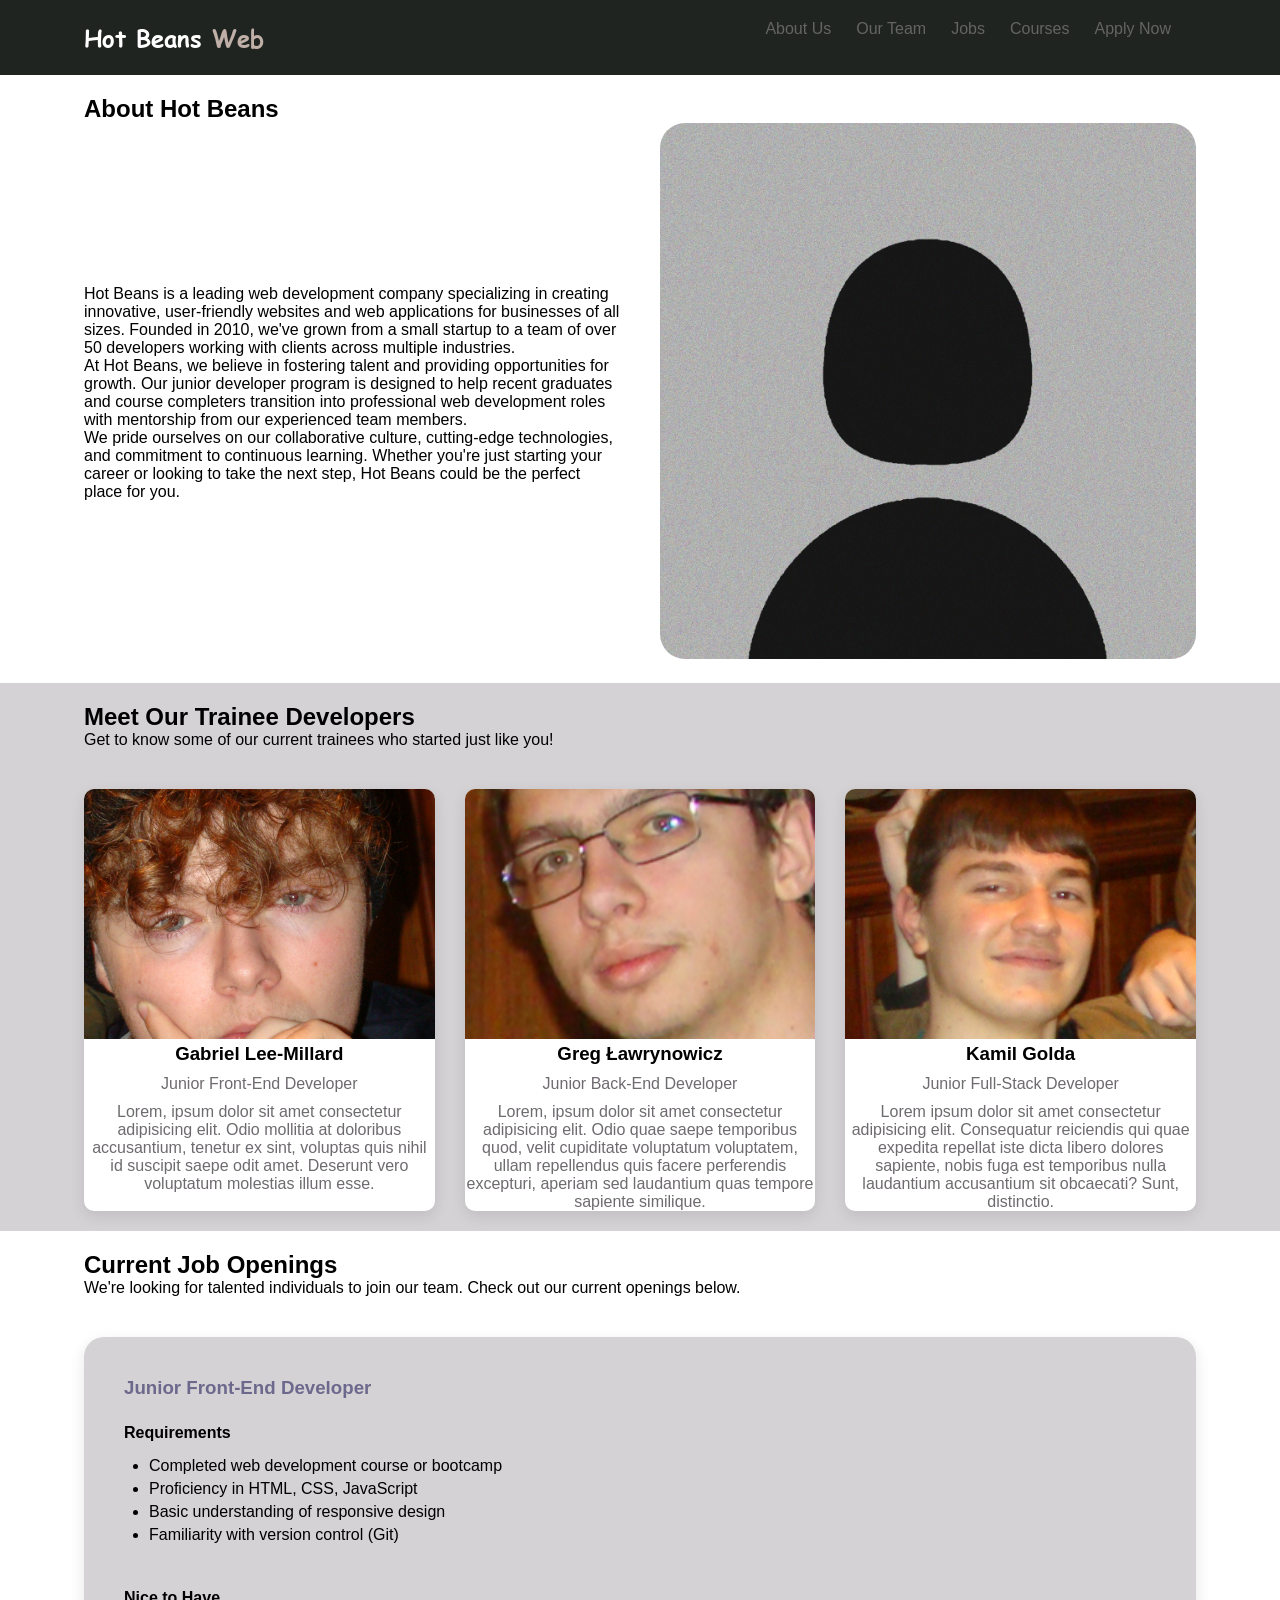
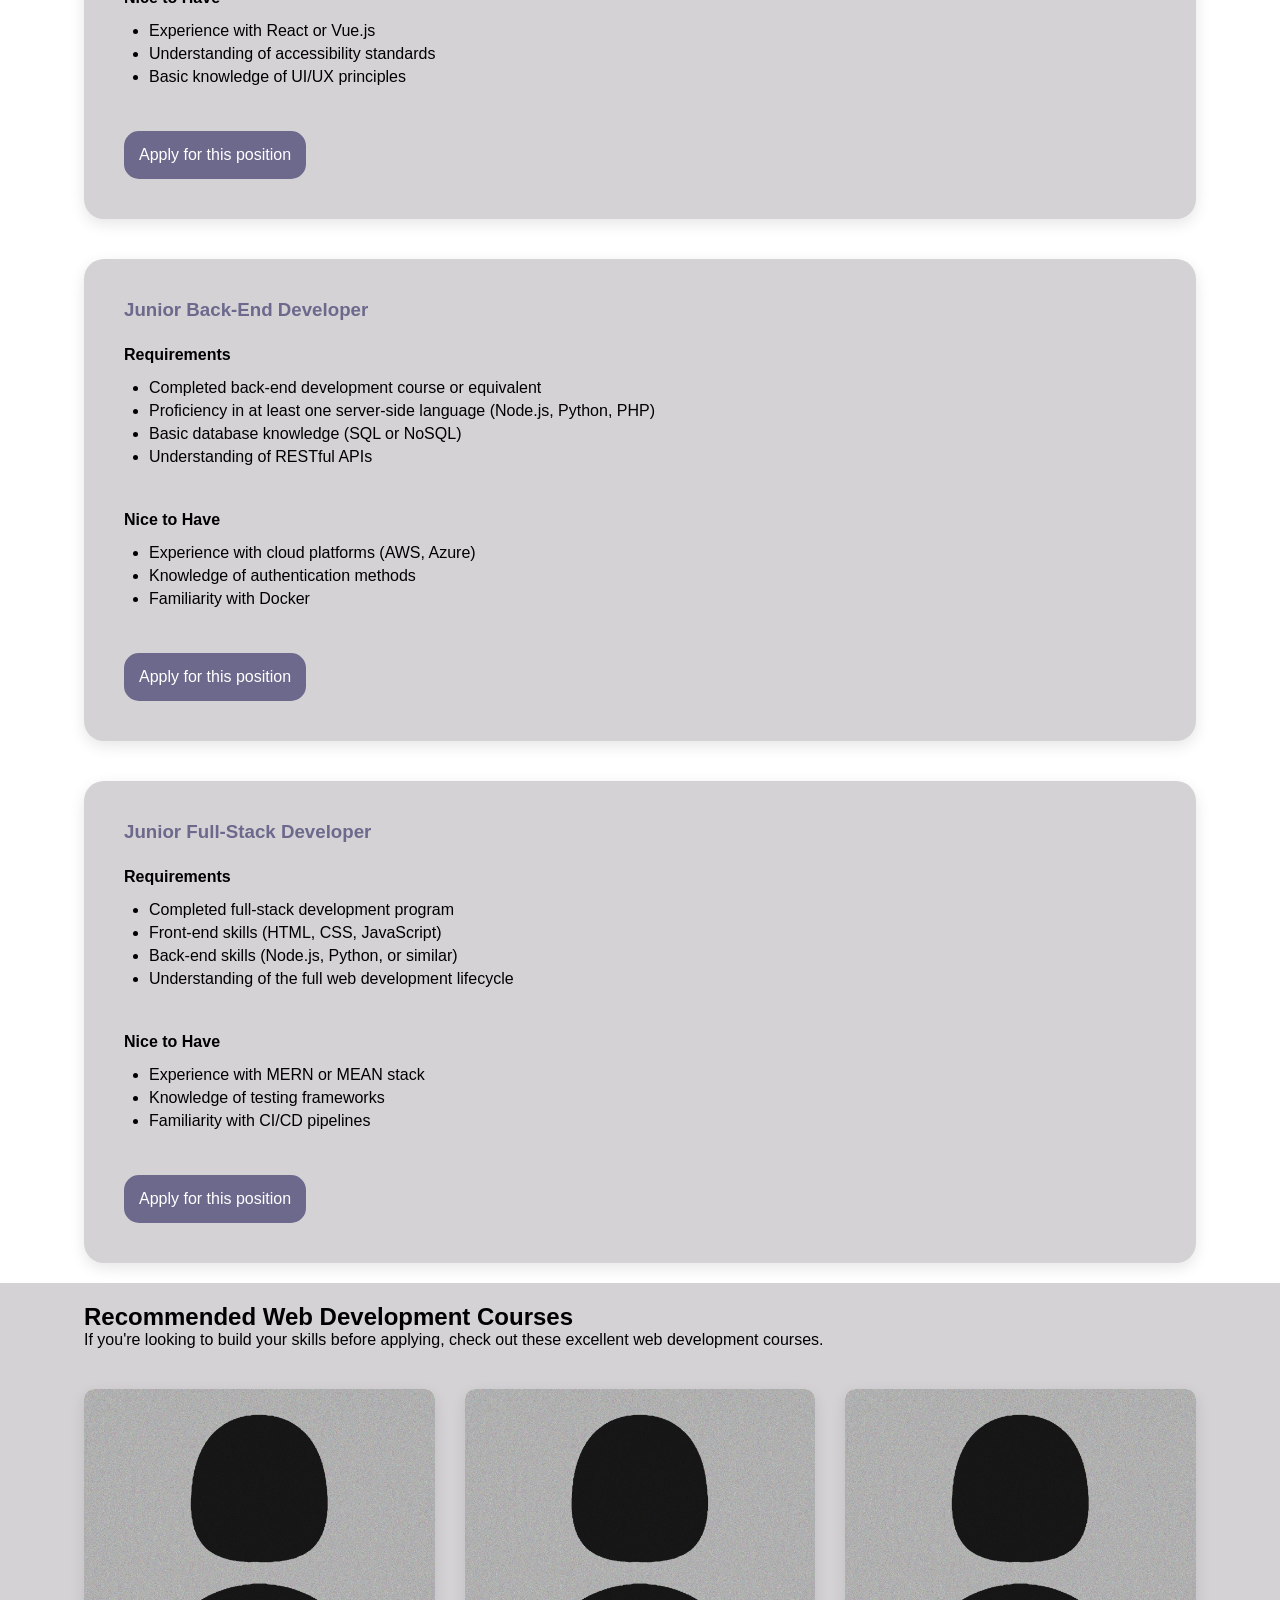
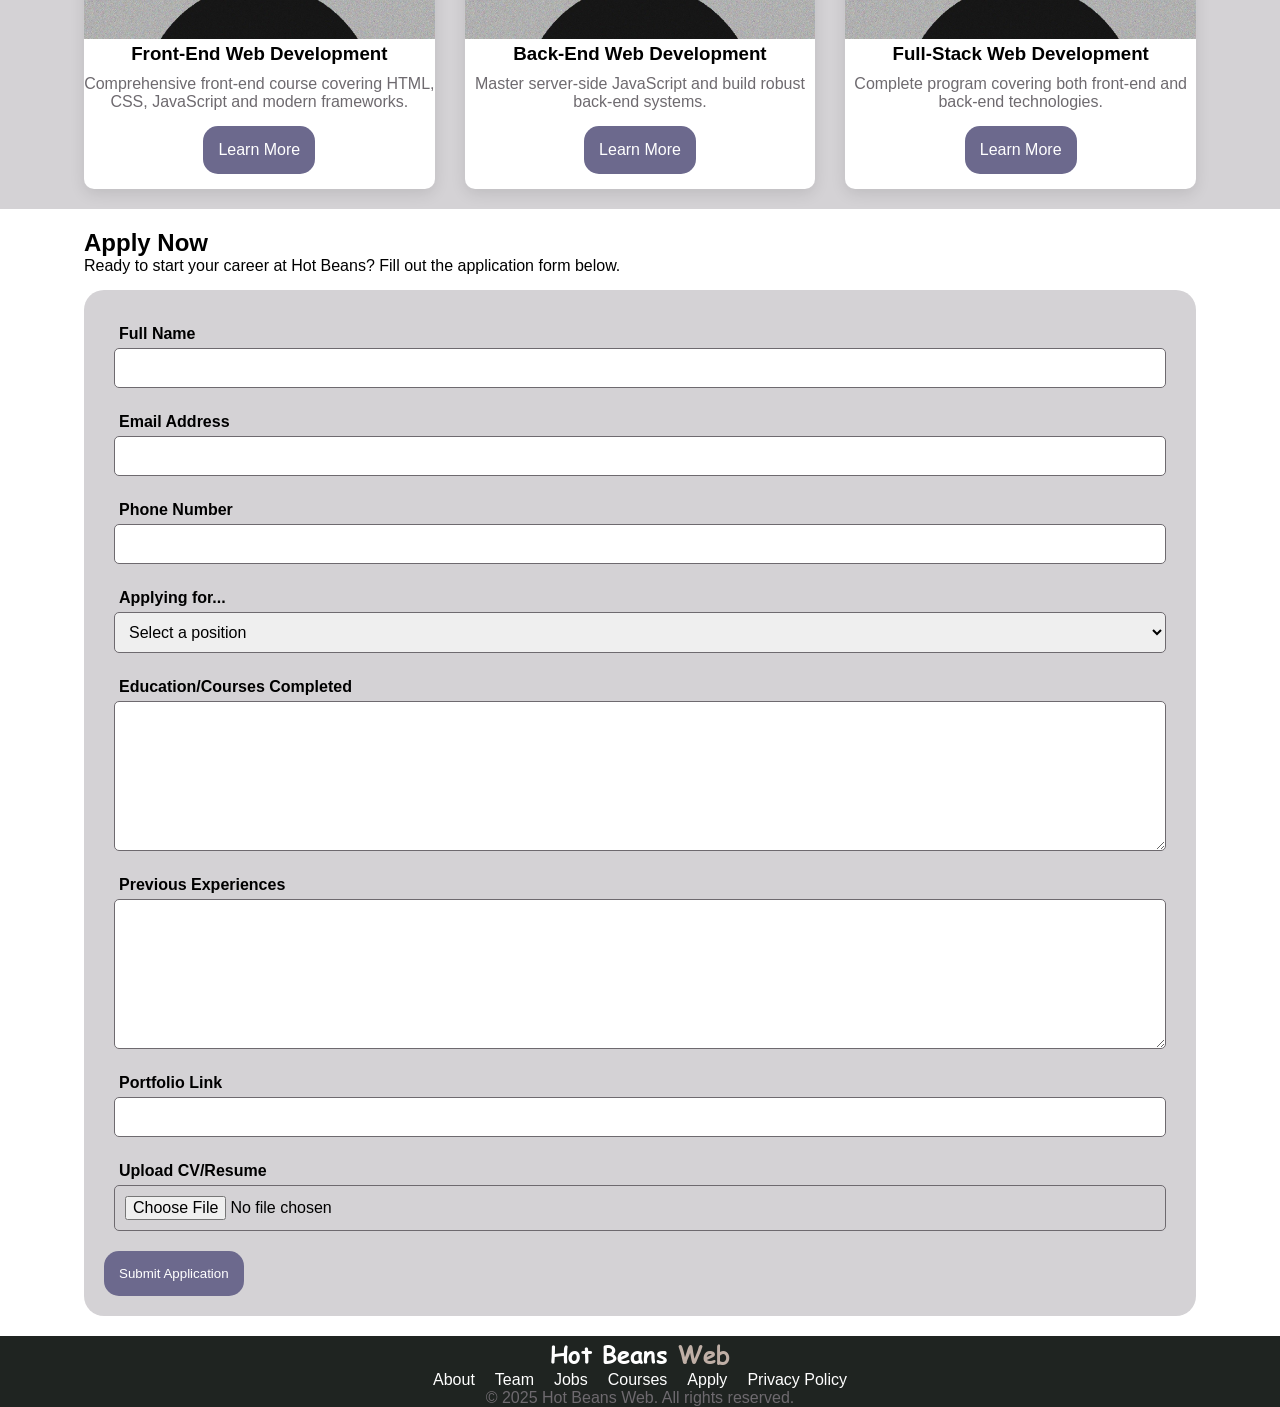
==== index.html @ fb27e272 "cba to comment sorry not sorry, this stupid assignment is draining me 💔" ====
<!DOCTYPE html>
<html lang="en">
    <head>
        <meta charset="UTF-8">
        <meta name="viewport" content="width=device-width, initial-scale=1.0">
        <title>Hot Beans Web</title>
        <link rel="stylesheet" href="css/main.css">
    </head>

    <body>
        <!-- Navbar -->
         <header>
            <div class="container">
                <nav>
                    <a href="#" class="logo">Hot Beans <span>Web</span></a>
                    <ul class="nav-links">
                        <li><a href="#about">About Us</a></li>
                        <li><a href="#team">Our Team</a></li>
                        <li><a href="#jobs">Jobs</a></li>
                        <li><a href="#courses">Courses</a></li>
                        <li><a href="#apply">Apply Now</a></li>
                    </ul>
                </nav>
            </div>
        </header>

        <!-- About -->
        <section id="about">
            <div class="container">
                <h2>About Hot Beans</h2>
                <div class="about-content">
                    <div class="about-text">
                        <p>Hot Beans is a leading web development company specializing in creating innovative, user-friendly websites and web applications for businesses of all sizes. Founded in 2010, we've grown from a small startup to a team of over 50 developers working with clients across multiple industries.</p>
                        <p>At Hot Beans, we believe in fostering talent and providing opportunities for growth. Our junior developer program is designed to help recent graduates and course completers transition into professional web development roles with mentorship from our experienced team members.</p>
                        <p>We pride ourselves on our collaborative culture, cutting-edge technologies, and commitment to continuous learning. Whether you're just starting your career or looking to take the next step, Hot Beans could be the perfect place for you.</p>
                    </div>

                    <div class="about-img">
                        <img src="images/default.png">
                    </div>
                </div>
            </div>
        </section>
        
        <!-- Team -->
        <section id="team">
            <div class="container">
                <h2>Meet Our Trainee Developers</h2>
                <p>Get to know some of our current trainees who started just like you!</p>

                <!-- Job cards -->
                <div class="card-grid">
                    <!-- Card 1 -->
                    <div class="column-card">
                        <div class="card-image">
                            <img src="images/gabriel.png">
                        </div>

                        <div class="card-info">
                            <h3>Gabriel Lee-Millard</h3>
                            <p>Junior Front-End Developer</p>
                            <p>Lorem, ipsum dolor sit amet consectetur adipisicing elit. Odio mollitia at doloribus accusantium, tenetur ex sint, voluptas quis nihil id suscipit saepe odit amet. Deserunt vero voluptatum molestias illum esse.</p>
                        </div>
                    </div>

                    <!-- Card 2 -->
                    <div class="column-card">
                        <div class="card-image">
                            <img src="images/greg.png">
                        </div>

                        <div class="card-info">
                            <h3>Greg Ławrynowicz</h3>
                            <p>Junior Back-End Developer</p>
                            <p>Lorem, ipsum dolor sit amet consectetur adipisicing elit. Odio quae saepe temporibus quod, velit cupiditate voluptatum voluptatem, ullam repellendus quis facere perferendis excepturi, aperiam sed laudantium quas tempore sapiente similique.</p>
                        </div>
                    </div>

                    <!-- Card 3 -->
                    <div class="column-card">
                        <div class="card-image">
                            <img src="images/kamil.png">
                        </div>

                        <div class="card-info">
                            <h3>Kamil Golda</h3>
                            <p>Junior Full-Stack Developer</p>
                            <p>Lorem ipsum dolor sit amet consectetur adipisicing elit. Consequatur reiciendis qui quae expedita repellat iste dicta libero dolores sapiente, nobis fuga est temporibus nulla laudantium accusantium sit obcaecati? Sunt, distinctio.</p>
                        </div>
                    </div>
                </div>
            </div>
        </section>

        <!-- Jobs -->
        <section id="jobs">
            <div class="container">
                <h2>Current Job Openings</h2>
                <p>We're looking for talented individuals to join our team. Check out our current openings below.</p>

                <!-- Job Cards -->
                <div class="job-grid">
                    <!-- Card 1 -->
                    <div class="job-card">
                        <h3>Junior Front-End Developer</h3>
                        <div class="job-info">
                            <h4>Requirements</h4>
                            <ul>
                                <li>Completed web development course or bootcamp</li>
                                <li>Proficiency in HTML, CSS, JavaScript</li>
                                <li>Basic understanding of responsive design</li>
                                <li>Familiarity with version control (Git)</li>
                            </ul>
                        </div>

                        <div class="job-info">
                            <h4>Nice to Have</h4>
                            <ul>
                                <li>Experience with React or Vue.js</li>
                                <li>Understanding of accessibility standards</li>
                                <li>Basic knowledge of UI/UX principles</li>
                            </ul>
                        </div>
                        <a href="#apply" type="btn" class="button">Apply for this position</a>
                    </div>

                    <!-- Card 2 -->
                    <div class="job-card">
                        <h3>Junior Back-End Developer</h3>
                        <div class="job-info">
                            <h4>Requirements</h4>
                            <ul>
                                <li>Completed back-end development course or equivalent</li>
                                <li>Proficiency in at least one server-side language (Node.js, Python, PHP)</li>
                                <li>Basic database knowledge (SQL or NoSQL)</li>
                                <li>Understanding of RESTful APIs</li>
                            </ul>
                        </div>

                        <div class="job-info">
                            <h4>Nice to Have</h4>
                            <ul>
                                <li>Experience with cloud platforms (AWS, Azure)</li>
                                <li>Knowledge of authentication methods</li>
                                <li>Familiarity with Docker</li>
                            </ul>
                        </div>
                        <a href="#apply" type="btn" class="button">Apply for this position</a>
                    </div>

                    <!-- Card 3 -->
                    <div class="job-card">
                        <h3>Junior Full-Stack Developer</h3>
                        <div class="job-info">
                            <h4>Requirements</h4>
                            <ul>
                                <li>Completed full-stack development program</li>
                                <li>Front-end skills (HTML, CSS, JavaScript)</li>
                                <li>Back-end skills (Node.js, Python, or similar)</li>
                                <li>Understanding of the full web development lifecycle</li>
                            </ul>
                        </div>

                        <div class="job-info">
                            <h4>Nice to Have</h4>
                            <ul>
                                <li>Experience with MERN or MEAN stack</li>
                                <li>Knowledge of testing frameworks</li>
                                <li>Familiarity with CI/CD pipelines</li>
                            </ul>
                        </div>
                        <a href="#apply" type="btn" class="button">Apply for this position</a>
                    </div>
                </div>
            </div>
        </section>

        <!-- Courses -->
        <section id="courses">
            <div class="container">
                <h2>Recommended Web Development Courses</h2>
                <p>If you're looking to build your skills before applying, check out these excellent web development courses.</p>

                <!-- Course Cards -->
                <div class="card-grid">
                    <!-- Card 1 -->
                    <div class="column-card">
                        <div class="card-image">
                            <img src="images/default.png">
                        </div>

                        <div class="card-info">
                            <h3>Front-End Web Development</h3>
                            <p>Comprehensive front-end course covering HTML, CSS, JavaScript and modern frameworks.</p>
                            <a href="#" type="btn" class="button">Learn More</a>
                        </div>
                    </div>

                    <!-- Card 2 -->
                    <div class="column-card">
                        <div class="card-image">
                            <img src="images/default.png">
                        </div>

                        <div class="card-info">
                            <h3>Back-End Web Development</h3>
                            <p>Master server-side JavaScript and build robust back-end systems.</p>
                            <a href="#" type="btn" class="button">Learn More</a>
                        </div>
                    </div>

                    <!-- Card 3 -->
                    <div class="column-card">
                        <div class="card-image">
                            <img src="images/default.png">
                        </div>

                        <div class="card-info">
                            <h3>Full-Stack Web Development</h3>
                            <p>Complete program covering both front-end and back-end technologies.</p>
                            <a href="#" type="btn" class="button">Learn More</a>
                        </div>
                    </div>
                </div>
            </div>
        </section>

        <!-- Apply -->
        <section id="apply">
            <div class="container">
                <h2>Apply Now</h2>
                <p>Ready to start your career at Hot Beans? Fill out the application form below.</p>

                <form class="apply-form" name="apply-form" method="post" action="mailto:simongajdoscak@gmail.com" enctype="text/plain">
                    <!-- Name -->
                    <div class="form-item">
                        <label for="name">Full Name</label>
                        <input type="text" id="name" name="name" required>
                    </div>
                    
                    <!-- Email -->
                    <div class="form-item">
                        <label for="email">Email Address</label>
                        <input type="email" id="email" name="email" required>
                    </div>
                    
                    <!-- Phone Number -->
                    <div class="form-item">
                        <label for="phone">Phone Number</label>
                        <input type="number" id="phone" name="phone" required>
                    </div>
                    
                    <!-- Position -->
                    <div class="form-item">
                        <label for="position">Applying for...</label>
                        <select id="position" name="position" required>
                            <option value>Select a position</option>
                            <option value="front-end">Junior Front-End Developer</option>
                            <option value="back-end">Junior Back-End Developer</option>
                            <option value="full-stack">Junior Full-Stack Developer</option>
                        </select>
                    </div>
                    
                    <!-- Education -->
                    <div class="form-item">
                        <label for="education">Education/Courses Completed</label>
                        <textarea id="education" name="education" required></textarea>
                    </div>
                    
                    <!-- Experience -->
                    <div class="form-item">
                        <label for="experience">Previous Experiences</label>
                        <textarea id="experience" name="experience"></textarea>
                    </div>
                    
                    <!-- Portfolio -->
                    <div class="form-item">
                        <label for="portfolio">Portfolio Link</label>
                        <input type="text" id="portfolio" name="portfolio">
                    </div>
                    
                    <!-- Resume -->
                    <div class="form-item">
                        <label for="resume">Upload CV/Resume</label>
                        <input type="file" id="resume" name="resume" accept=".pdf,.doc,.docx" required>
                    </div>
                    
                    <input type="submit" class="button" value="Submit Application">
                </form>
            </div>
        </section>

        <!-- Footer -->
        <footer>
            <a href="#" class="logo">Hot Beans <span>Web</span></a>
            <ul class="footer-links">
                <li><a href="#about">About</a></li>
                <li><a href="#team">Team</a></li>
                <li><a href="#jobs">Jobs</a></li>
                <li><a href="#courses">Courses</a></li>
                <li><a href="#apply">Apply</a></li>
                <li><a href="#">Privacy Policy</a></li>
            </ul>
            <p style="color: var(--dim-gray);">&copy; 2025 Hot Beans Web. All rights reserved.</p>
        </footer>
    </body>
</html>
---- css/main.css ----
:root {
    --ultra-violet: #6C698D;
    --timberwolf: #D4D2D5;
    --eerie-black: #1F2421;
    --silver: #BFAFA6;
    --beaver: #AA968A;
    --dim-gray: #6E6A6F;
}


@font-face{
    font-family: comic-sans;
    src: url(../fonts/comic.ttf);
}

@font-face {
    font-family: comic-sans;
    src: url(../fonts/comicbd.ttf);
    font-weight: bold;
}

* {
    margin: 0;
    padding: 0;
    box-sizing: border-box;
    font-family: "Segoe UI", sans-serif;
}

body {
    color: #000;
}

a {
    text-decoration: none;
    color: #fff;
}

.button {
    display: inline-block;
    background-color: var(--ultra-violet);
    border-radius: 15px;
    padding: 15px;
    transition: background-color 0.3s ease;
    color: #fff;
    border: 0;
    cursor: pointer;
}

.button:hover {
    background-color: var(--dim-gray);
}

header {
    background-color: var(--eerie-black);
    padding: 20px 0;
    position: sticky;
    top: 0;
    z-index: 100;
}

nav {
    display: flex;
    justify-content: space-between;
}

.container {
    display: block;
    width: 90%;
    max-width: 1200px;
    margin: 0 auto;
    padding: 0 20px;
}

/* Navbar */
.logo {
    font-size: 24px;
    font-weight: bold;
    font-family: comic-sans;
}

.logo span {
    color: var(--silver);
    font-family: comic-sans;
}

.nav-links {
    list-style: none;
    display: flex;
}

.nav-links a {
    color: #646464;
    transition: color 0.3s ease;
}

.nav-links a:hover {
    color: #fff;
    text-shadow: 0 0 10px var(--timberwolf);
}

.nav-links li {
    margin-right: 25px;
}

/* Website Content */
#about, #jobs, #apply, #team, #courses {
    padding: 20px 0;
}

#about, #jobs, #apply{
    background-color: #fff;
}

#team, #courses {
    background-color: var(--timberwolf);
}

/* About */
.about-content {
    display: flex;
    align-items: center;
    gap: 40px;
}

.about-text {
    flex: 1;
}

.about-img{
    flex: 1;
}

.about-img img {
    width: 100%;
    border-radius: 25px;
}

/* Column cards */
.card-grid {
    display: grid;
    gap: 30px;
    grid-template-columns: 1fr 1fr 1fr; /* https://stackoverflow.com/questions/67854299/columns-side-by-side-with-css-grid */
}

.column-card {
    margin-top: 40px;
    background-color: #fff;
    box-shadow: 0 5px 15px rgba(0, 0, 0, 0.1);
    border-radius: 10px;
    overflow: hidden;
    transition: transform 0.3s ease;
}

.column-card:hover {
    transform: translateY(-20px);
}

.card-image img {
    width: 100%;
    object-fit: cover;
    height: 250px;
}

.card-info {
    text-align: center;
}

.card-info p {
    color: var(--dim-gray);
    margin-top: 10px;
}

/* Job cards */
.job-grid {
    display: grid;
    margin-top: 40px;
    gap: 40px
}

.job-card {
    display: inline;
    background-color: var(--timberwolf);
    box-shadow: 0 5px 15px rgba(0, 0, 0, 0.1);
    border-radius: 20px;
    padding: 40px;
}

.job-card h3 {
    color: var(--ultra-violet);
}

.job-info {
    display: grid;
    margin: 25px 0px 40px 20px;
}

.job-info h4{
    margin-left: -20px;
    margin-bottom: 10px;
}

.job-info li {
    margin: 5px
}

/* Course cards */
.card-info a {
    margin: 15px;
}

/* Apply */
.apply-form {
    background-color: var(--timberwolf);
    border-radius: 20px;
    padding: 20px;
    margin-top: 15px;
    width: 100%;
}

.apply-form button {
    margin-left: 5px;
    width: 20%;
}

.form-item {
    display: grid;
    padding: 10px;
}

.form-item label {
    font-weight: bold;
    margin: 5px;
}

.form-item input, .form-item select, .form-item textarea {
    padding: 10px;
    font-size: 16px;
    border-radius: 5px;
    border: 1px solid var(--dim-gray);
}

.form-item textarea {
    height: 150px;
}

.form-item input[type="file"] {
    border: 1px solid 000;
    margin-bottom: 10px;
    width: 100%;
}

/* Mobile Responsiveness */
@media only screen and (orientation: portrait) {
    /* Navbar */
    nav {
        display: inline;
    }

    .logo {
        display: block;
        text-align: center;
    }

    .nav-links {
        display: inline-flexbox;
        justify-content: center;
    }

    .nav-links li {
        margin-inline: 20px;
    }

    /* About */
    .about-content {
        display: block;
    }

    .about-img {
        margin-top: 10px;
    }

    /* Column Card */
    .card-grid {
        display: inline-block;
    }
}

/* Footer */
footer {
    background-color: var(--eerie-black);
    color: #fff;
    text-align: center;
    bottom: 0;
}

.footer-links {
    list-style: none;
    display: flex;
    justify-content: center;
    gap: 20px;
}
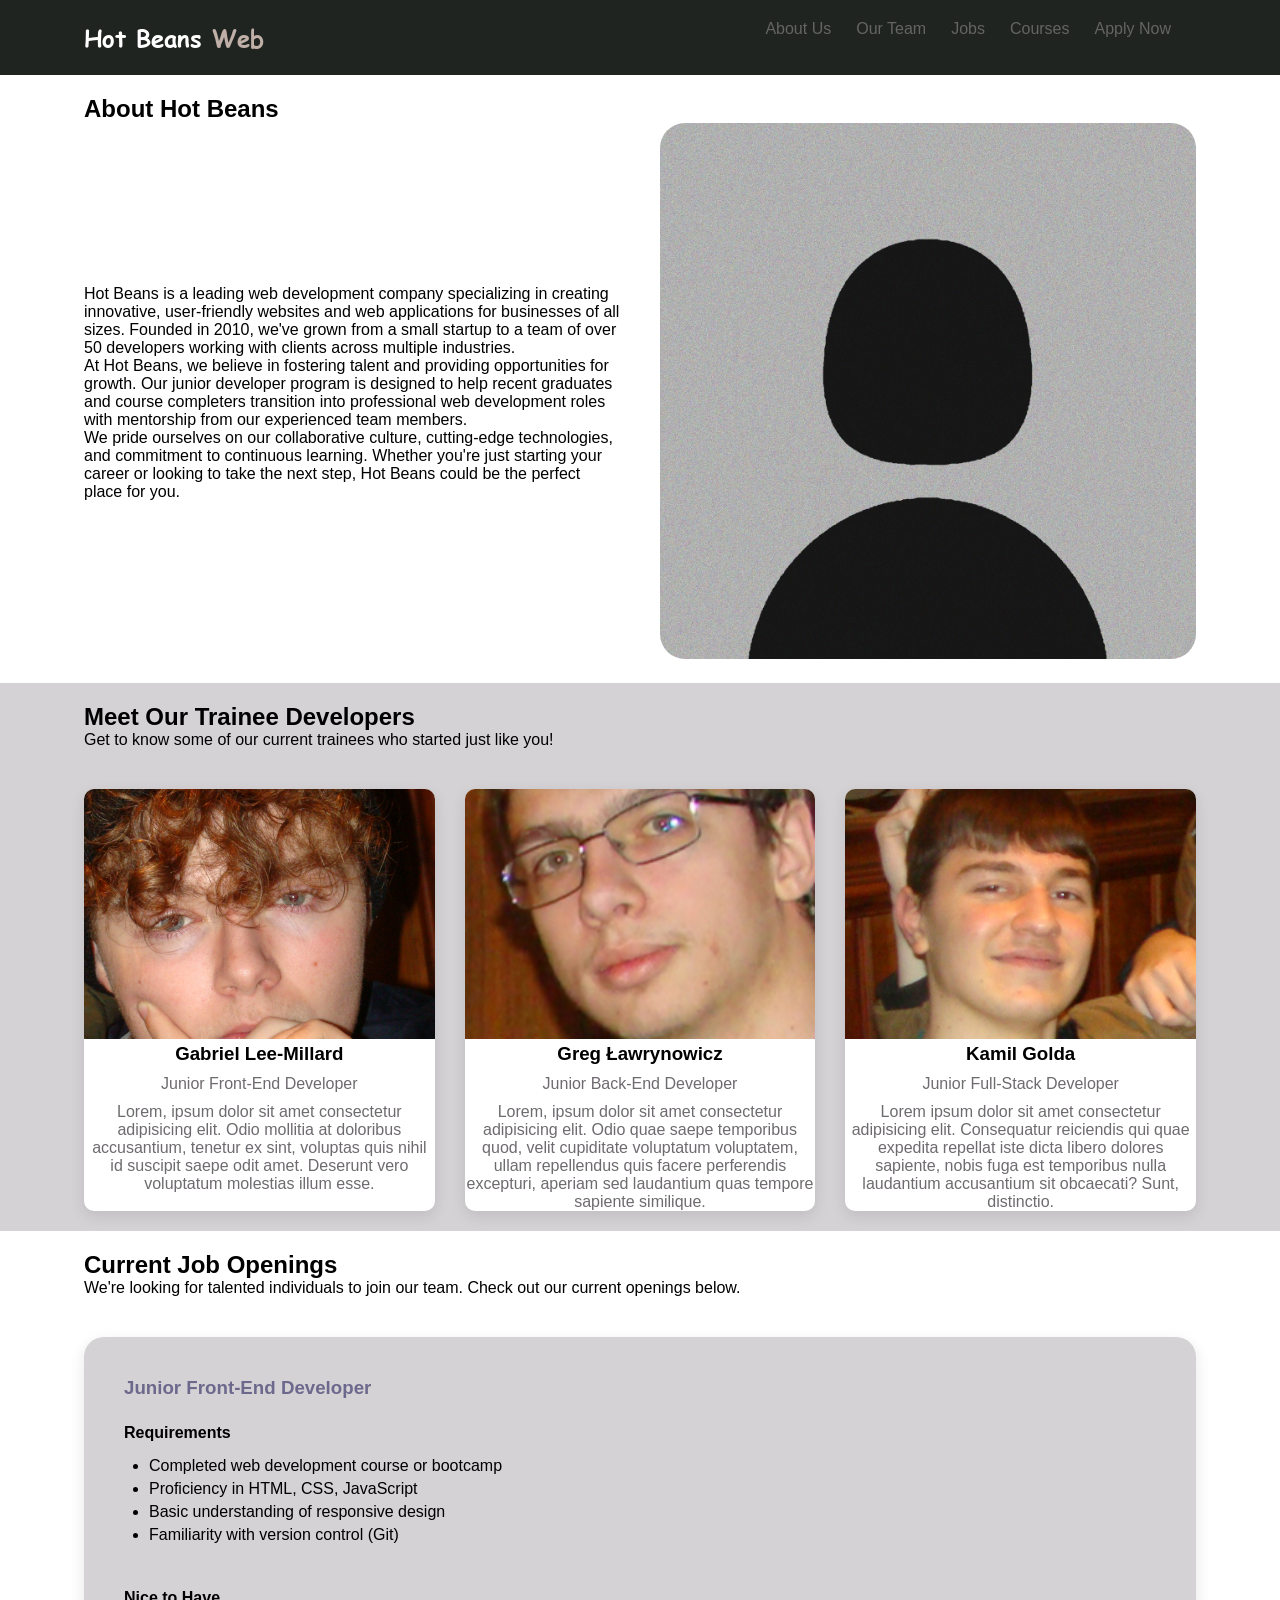
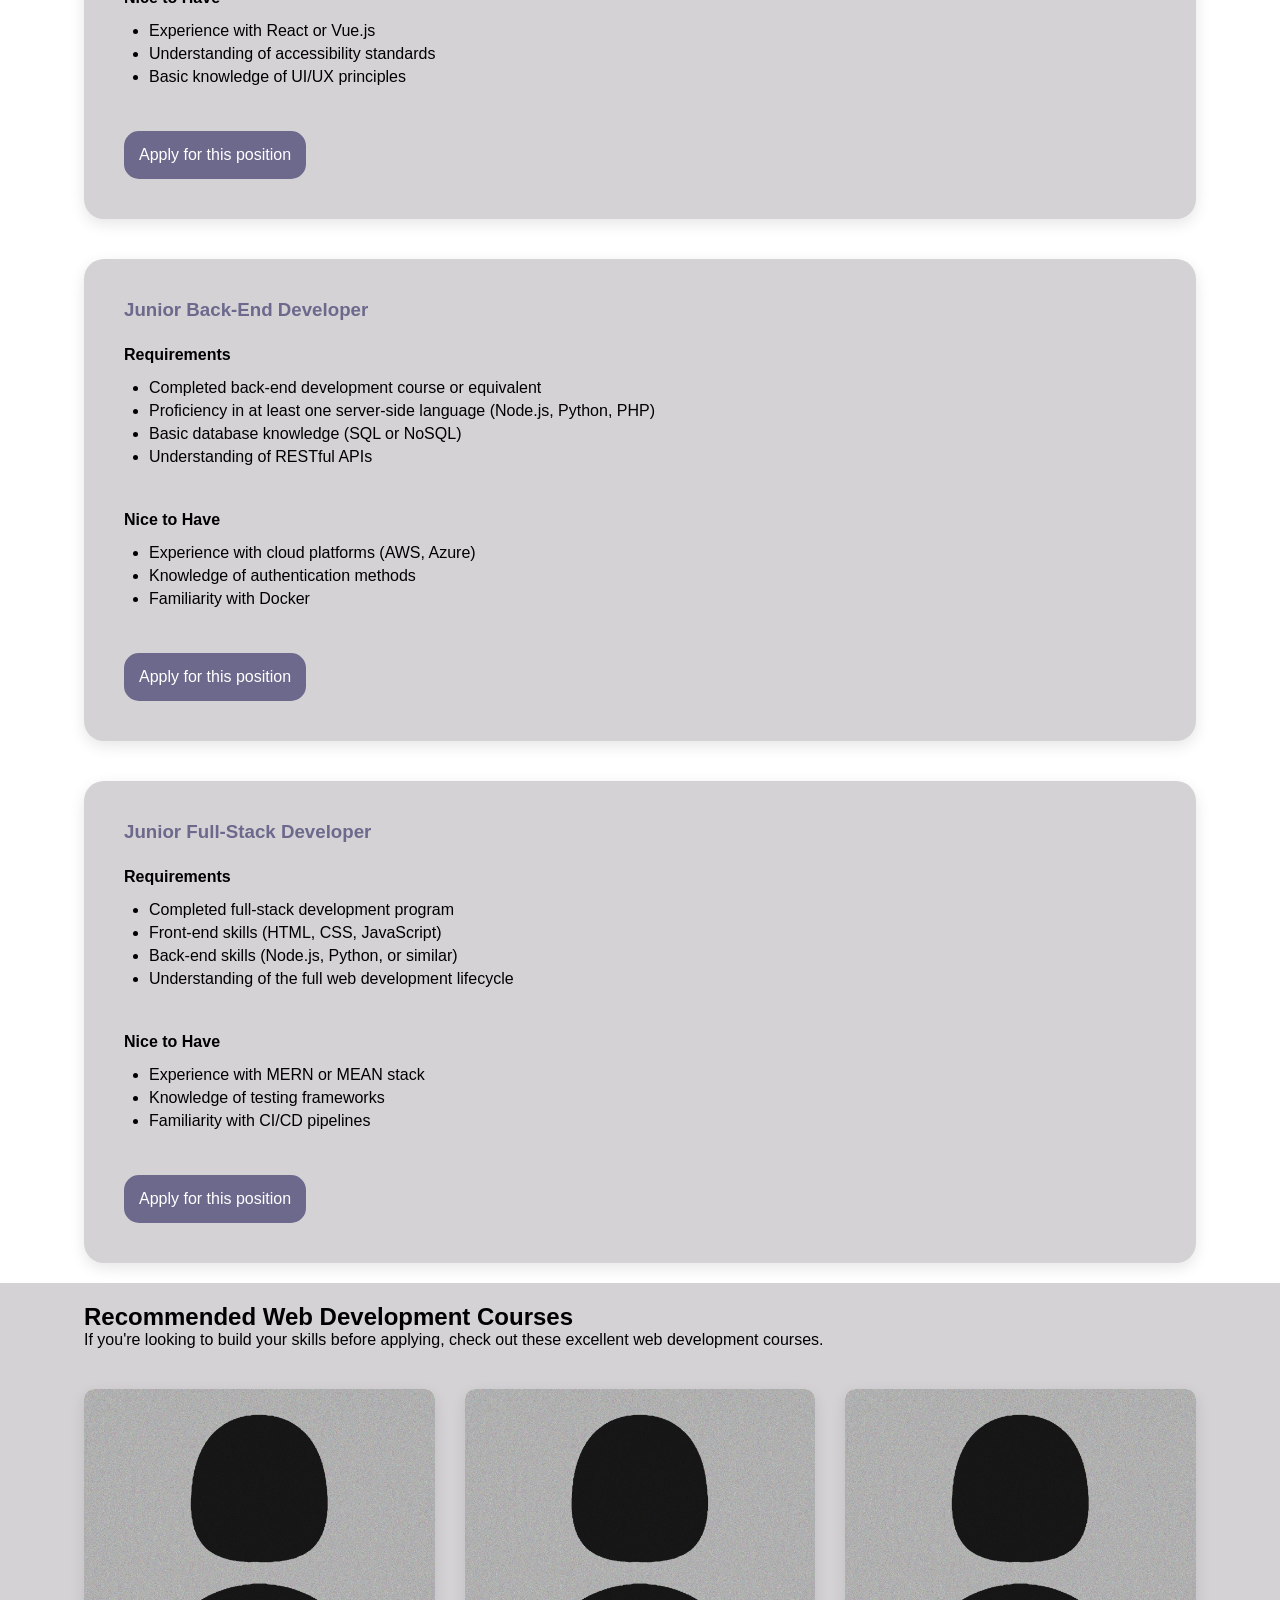
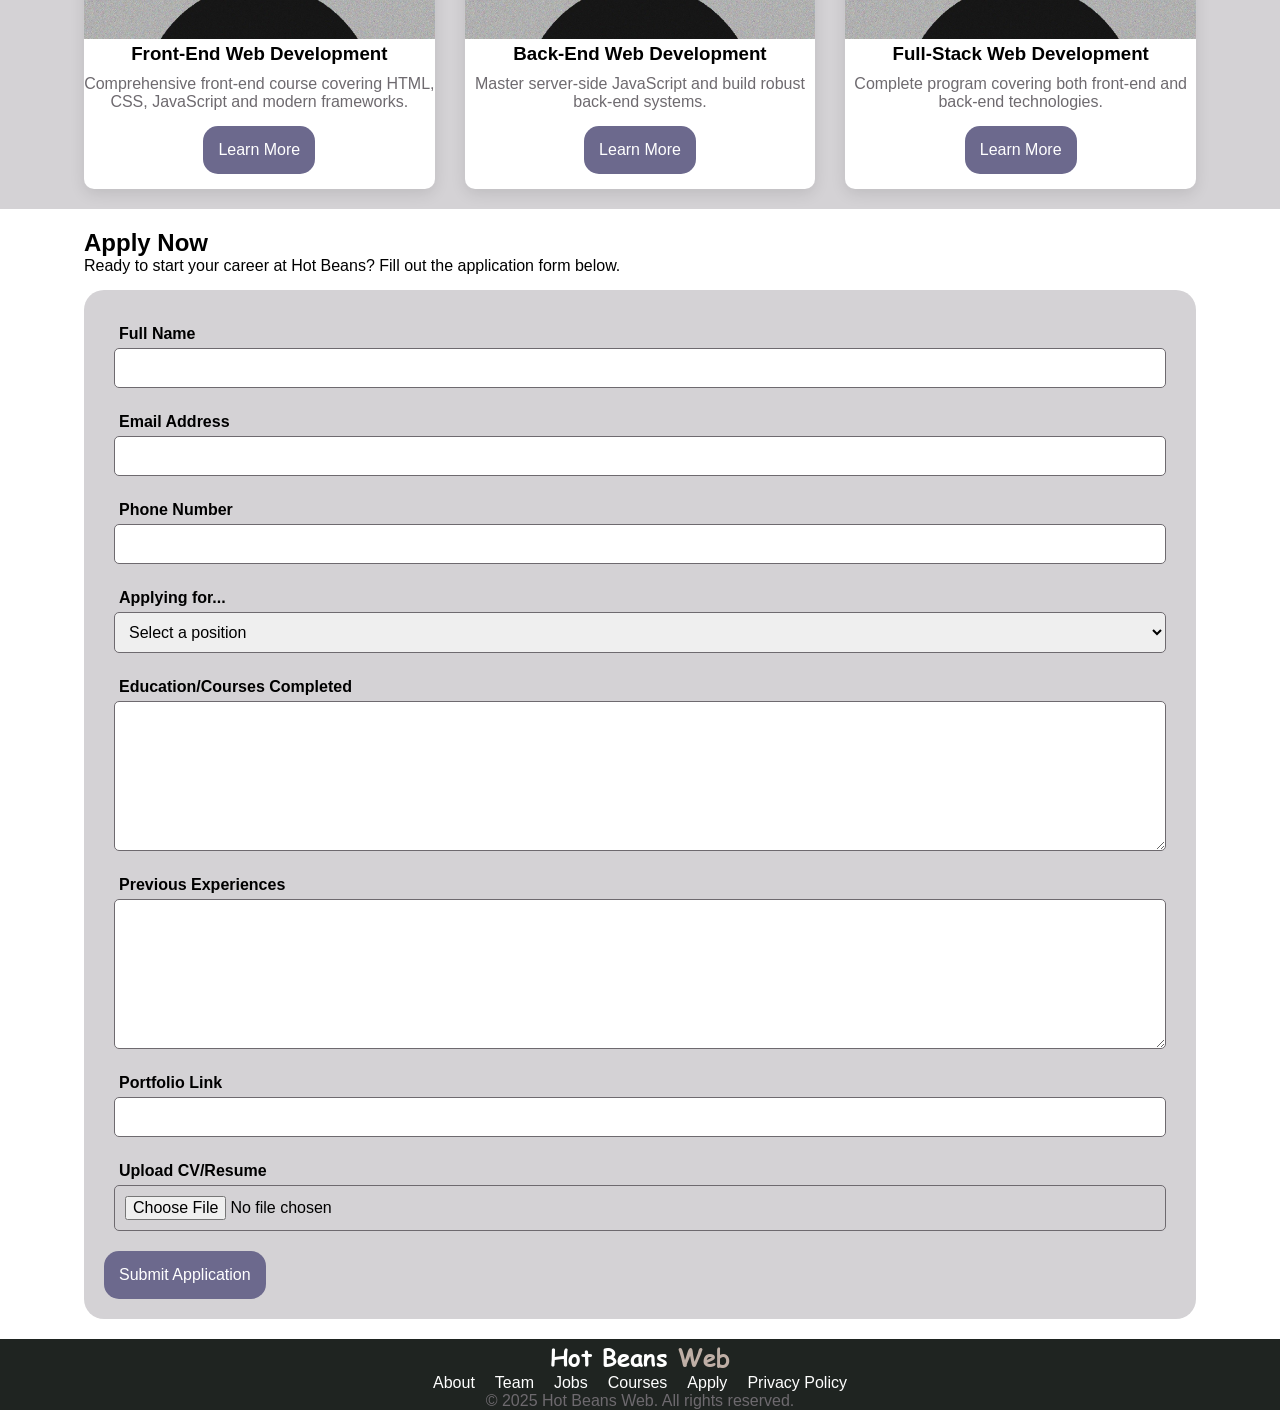
==== commit 603bdb5b: "updated design" ====
--- a/index.html
+++ b/index.html
@@ -53,7 +53,7 @@
                     <!-- Card 1 -->
                     <div class="column-card">
                         <div class="card-image">
-                            <img src="images/gabriel.png">
+                            <img src="images/gabriel.png" alt="Picture of Gabriel">
                         </div>
 
                         <div class="card-info">
@@ -66,7 +66,7 @@
                     <!-- Card 2 -->
                     <div class="column-card">
                         <div class="card-image">
-                            <img src="images/greg.png">
+                            <img src="images/greg.png" alt="Picture of Greg">
                         </div>
 
                         <div class="card-info">
@@ -79,7 +79,7 @@
                     <!-- Card 3 -->
                     <div class="column-card">
                         <div class="card-image">
-                            <img src="images/kamil.png">
+                            <img src="images/kamil.png" alt="Picture of Kamil">
                         </div>
 
                         <div class="card-info">
@@ -231,7 +231,7 @@
                 <h2>Apply Now</h2>
                 <p>Ready to start your career at Hot Beans? Fill out the application form below.</p>
 
-                <form class="apply-form" name="apply-form" method="post" action="mailto:simongajdoscak@gmail.com" enctype="text/plain">
+                <form class="apply-form" name="apply-form" method="post" action="mailto:hotbeans@example.com" enctype="text/plain">
                     <!-- Name -->
                     <div class="form-item">
                         <label for="name">Full Name</label>
--- a/css/main.css
+++ b/css/main.css
@@ -6,7 +6,6 @@
     --beaver: #AA968A;
     --dim-gray: #6E6A6F;
 }
-
 
 @font-face{
     font-family: comic-sans;
@@ -217,9 +216,8 @@
     width: 100%;
 }
 
-.apply-form button {
-    margin-left: 5px;
-    width: 20%;
+.apply-form .button {
+    font-size: 16px;
 }
 
 .form-item {
@@ -282,6 +280,11 @@
     /* Column Card */
     .card-grid {
         display: inline-block;
+    }
+
+    /* Apply */
+    .apply-form .button {
+        width: 100%;
     }
 }
 
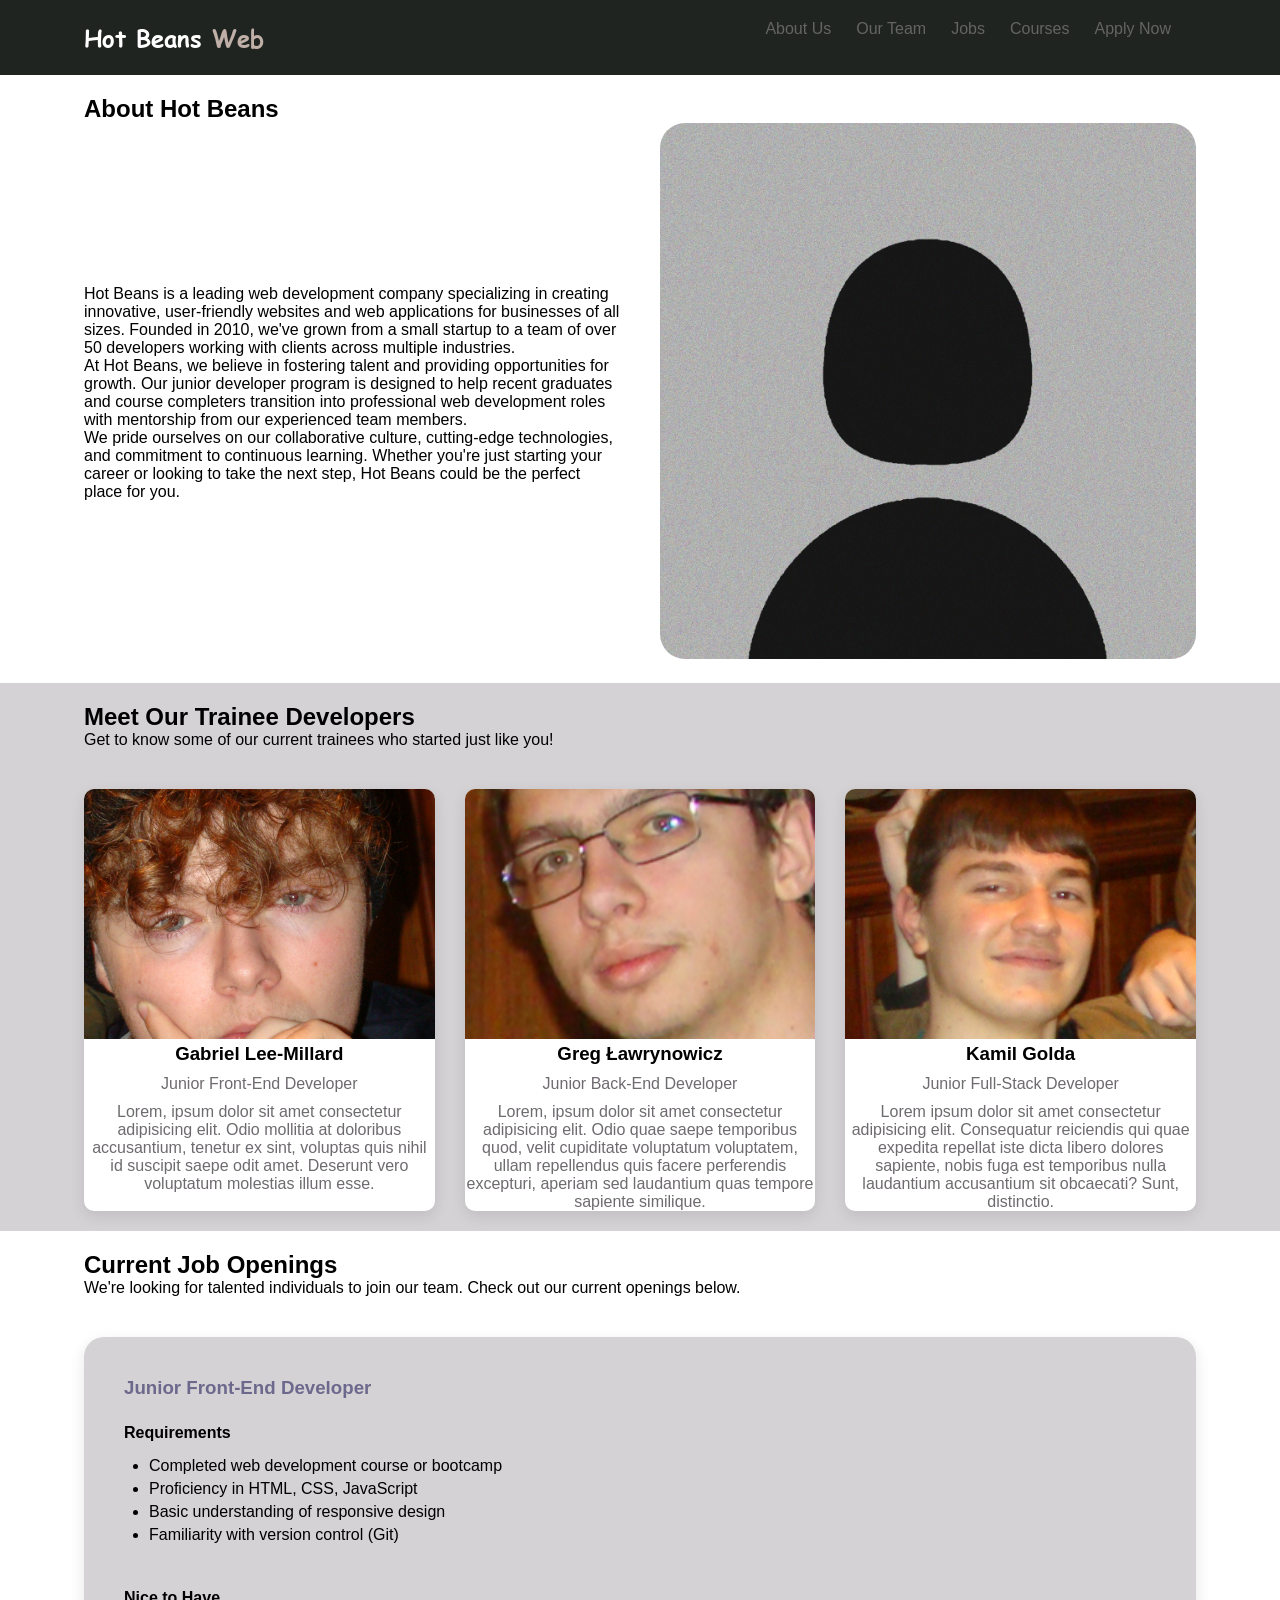
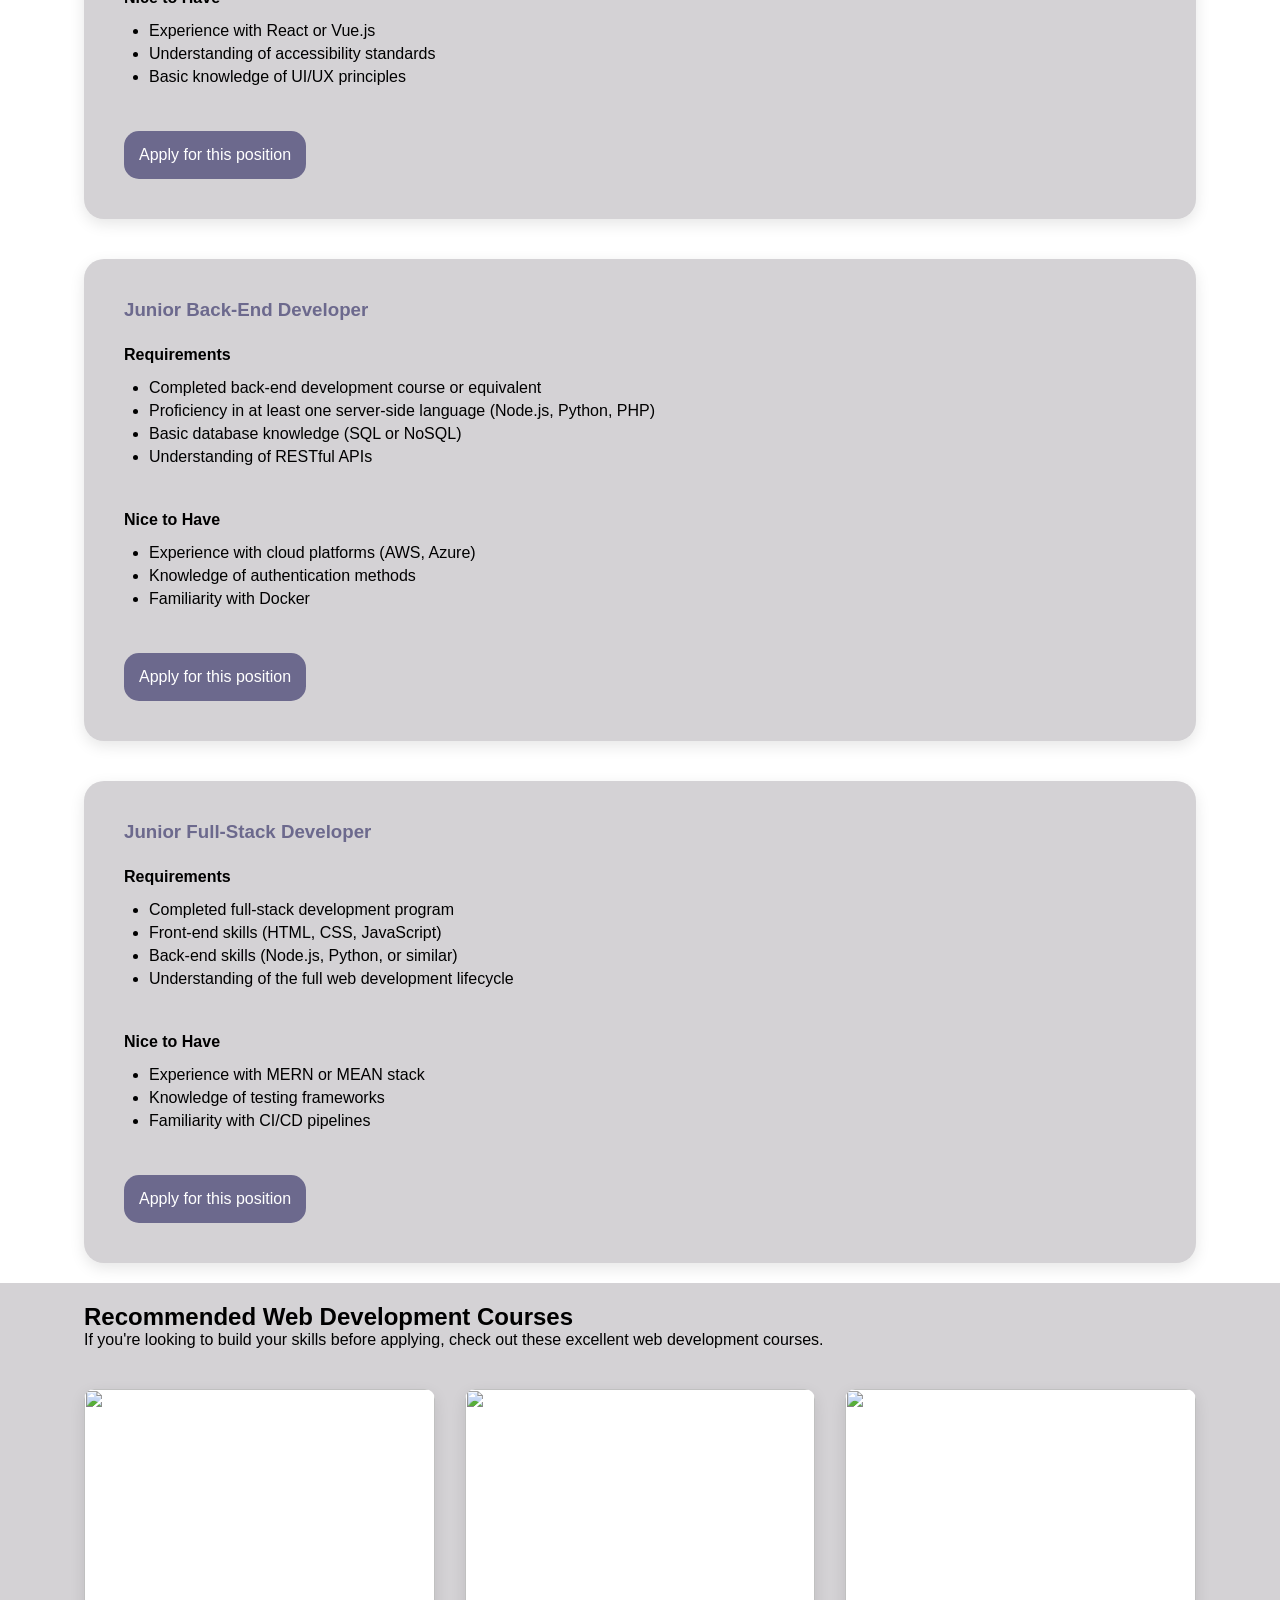
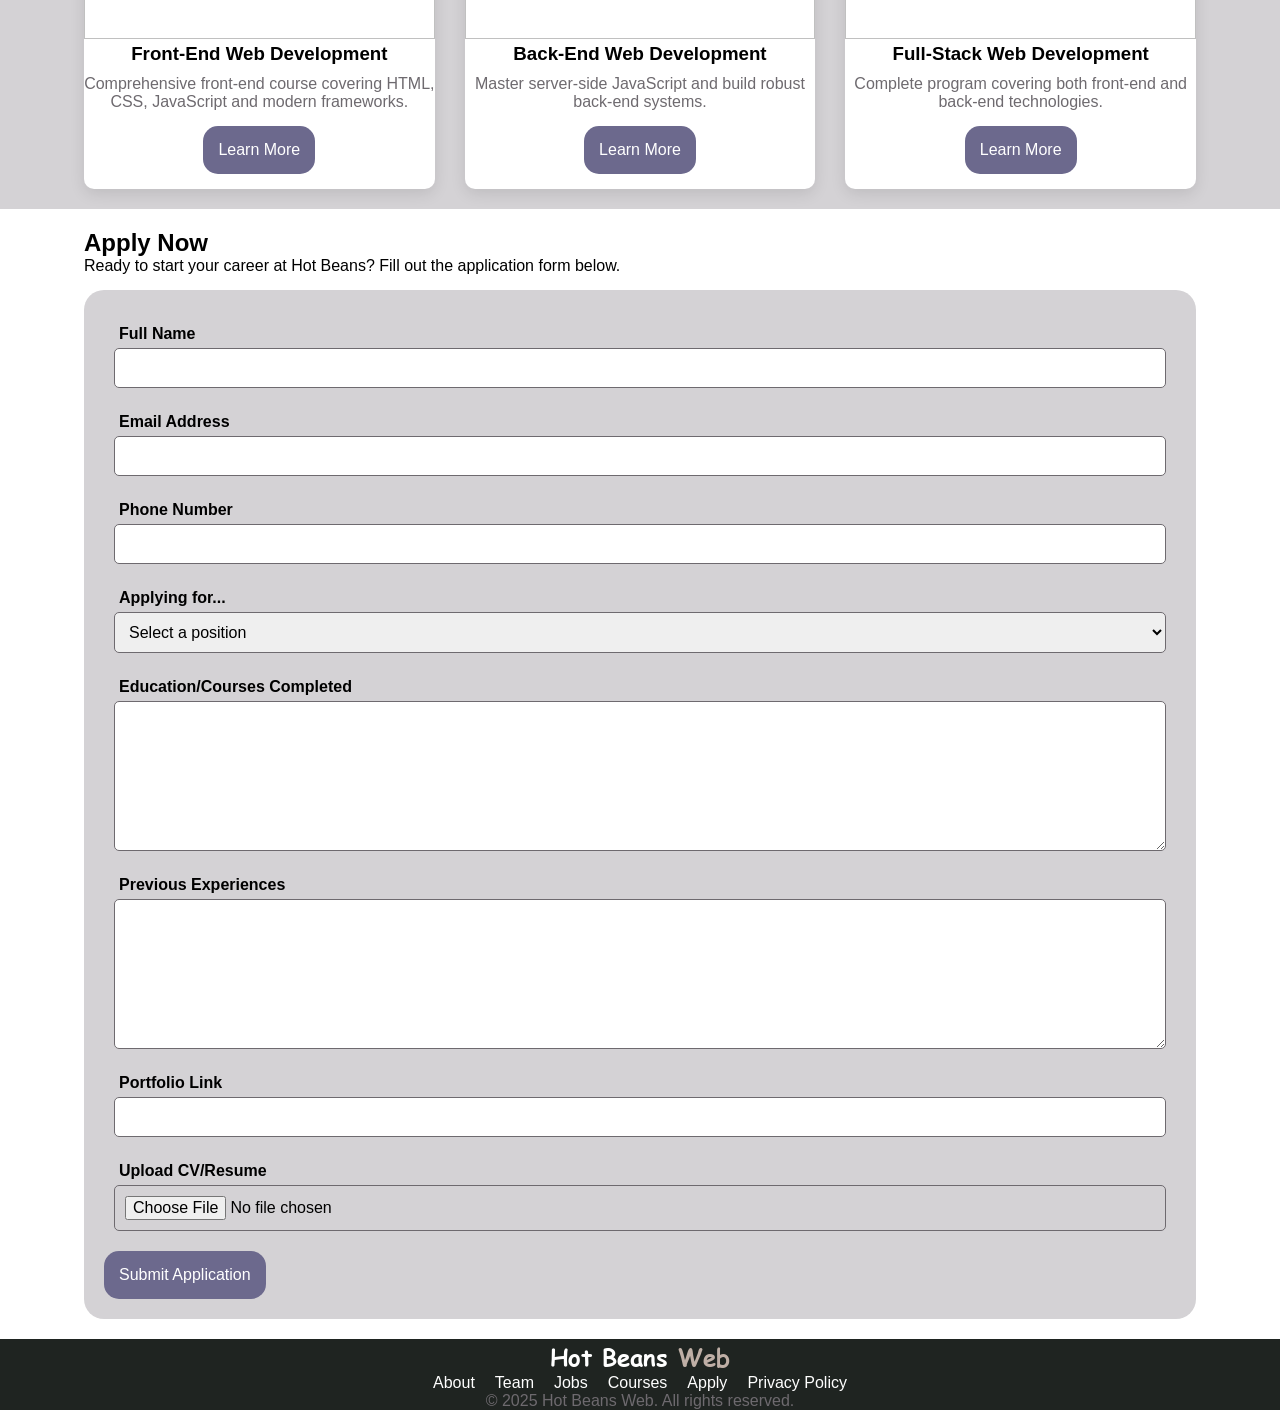
==== commit c1a4d9bc: "added videos to courses" ====
--- a/index.html
+++ b/index.html
@@ -186,39 +186,39 @@
                     <!-- Card 1 -->
                     <div class="column-card">
                         <div class="card-image">
-                            <img src="images/default.png">
+                            <img src="http://img.youtube.com/vi/zJSY8tbf_ys/0.jpg">
                         </div>
 
                         <div class="card-info">
                             <h3>Front-End Web Development</h3>
                             <p>Comprehensive front-end course covering HTML, CSS, JavaScript and modern frameworks.</p>
-                            <a href="#" type="btn" class="button">Learn More</a>
+                            <a href="https://www.youtube.com/watch?v=zJSY8tbf_ys" type="btn" class="button" target="_blank">Learn More</a>
                         </div>
                     </div>
 
                     <!-- Card 2 -->
                     <div class="column-card">
                         <div class="card-image">
-                            <img src="images/default.png">
+                            <img src="http://img.youtube.com/vi/_IC6wEt6KRc/0.jpg">
                         </div>
 
                         <div class="card-info">
                             <h3>Back-End Web Development</h3>
                             <p>Master server-side JavaScript and build robust back-end systems.</p>
-                            <a href="#" type="btn" class="button">Learn More</a>
+                            <a href="https://www.youtube.com/watch?v=_IC6wEt6KRc" type="btn" class="button" target="_blank">Learn More</a>
                         </div>
                     </div>
 
                     <!-- Card 3 -->
                     <div class="column-card">
                         <div class="card-image">
-                            <img src="images/default.png">
+                            <img src="http://img.youtube.com/vi/nu_pCVPKzTk/0.jpg">
                         </div>
 
                         <div class="card-info">
                             <h3>Full-Stack Web Development</h3>
                             <p>Complete program covering both front-end and back-end technologies.</p>
-                            <a href="#" type="btn" class="button">Learn More</a>
+                            <a href="https://www.youtube.com/watch?v=nu_pCVPKzTk" type="btn" class="button" target="_blank">Learn More</a>
                         </div>
                     </div>
                 </div>
@@ -231,7 +231,9 @@
                 <h2>Apply Now</h2>
                 <p>Ready to start your career at Hot Beans? Fill out the application form below.</p>
 
-                <form class="apply-form" name="apply-form" method="post" action="mailto:hotbeans@example.com" enctype="text/plain">
+                <form class="apply-form" name="apply-form" method="post" a
+                ction="mailto:hotbeans@example.com" enctype="multipart/form-data"
+                onsubmit="return ValidateForm();">
                     <!-- Name -->
                     <div class="form-item">
                         <label for="name">Full Name</label>
@@ -264,7 +266,7 @@
                     <!-- Education -->
                     <div class="form-item">
                         <label for="education">Education/Courses Completed</label>
-                        <textarea id="education" name="education" required></textarea>
+                        <textarea id="education" name="education" minlength="10" required></textarea>
                     </div>
                     
                     <!-- Experience -->
@@ -292,16 +294,20 @@
 
         <!-- Footer -->
         <footer>
-            <a href="#" class="logo">Hot Beans <span>Web</span></a>
-            <ul class="footer-links">
-                <li><a href="#about">About</a></li>
-                <li><a href="#team">Team</a></li>
-                <li><a href="#jobs">Jobs</a></li>
-                <li><a href="#courses">Courses</a></li>
-                <li><a href="#apply">Apply</a></li>
-                <li><a href="#">Privacy Policy</a></li>
-            </ul>
-            <p style="color: var(--dim-gray);">&copy; 2025 Hot Beans Web. All rights reserved.</p>
+            <div class="container">
+                <a href="#" class="logo">Hot Beans <span>Web</span></a>
+                <ul class="footer-links">
+                    <li><a href="#about">About</a></li>
+                    <li><a href="#team">Team</a></li>
+                    <li><a href="#jobs">Jobs</a></li>
+                    <li><a href="#courses">Courses</a></li>
+                    <li><a href="#apply">Apply</a></li>
+                    <li><a href="#">Privacy Policy</a></li>
+                </ul>
+                <p style="color: var(--dim-gray);">&copy; 2025 Hot Beans Web. All rights reserved.</p>
+            </div>
         </footer>
+
+        <script src="js/validation.js"></script>
     </body>
 </html>
--- a/css/main.css
+++ b/css/main.css
@@ -36,6 +36,7 @@
 
 .button {
     display: inline-block;
+    text-align: center;
     background-color: var(--ultra-violet);
     border-radius: 15px;
     padding: 15px;
@@ -247,47 +248,6 @@
     width: 100%;
 }
 
-/* Mobile Responsiveness */
-@media only screen and (orientation: portrait) {
-    /* Navbar */
-    nav {
-        display: inline;
-    }
-
-    .logo {
-        display: block;
-        text-align: center;
-    }
-
-    .nav-links {
-        display: inline-flexbox;
-        justify-content: center;
-    }
-
-    .nav-links li {
-        margin-inline: 20px;
-    }
-
-    /* About */
-    .about-content {
-        display: block;
-    }
-
-    .about-img {
-        margin-top: 10px;
-    }
-
-    /* Column Card */
-    .card-grid {
-        display: inline-block;
-    }
-
-    /* Apply */
-    .apply-form .button {
-        width: 100%;
-    }
-}
-
 /* Footer */
 footer {
     background-color: var(--eerie-black);
@@ -301,4 +261,50 @@
     display: flex;
     justify-content: center;
     gap: 20px;
+}
+
+/* Mobile Responsiveness */
+@media (orientation: portrait) {
+    /* Navbar */
+    nav {
+        display: inline;
+    }
+
+    .logo {
+        display: block;
+        text-align: center;
+    }
+
+    .nav-links {
+        display: inline-flexbox;
+        justify-content: center;
+    }
+
+    .nav-links li {
+        margin-inline: 20px;
+    }
+
+    /* About */
+    .about-content {
+        display: block;
+    }
+
+    .about-img {
+        margin-top: 10px;
+    }
+
+    /* Job cards */
+    .job-card a {
+        width: 100%;
+    }
+
+    /* Column Card */
+    .card-grid {
+        display: inline-block;
+    }
+
+    /* Apply */
+    .apply-form .button {
+        width: 100%;
+    }
 }
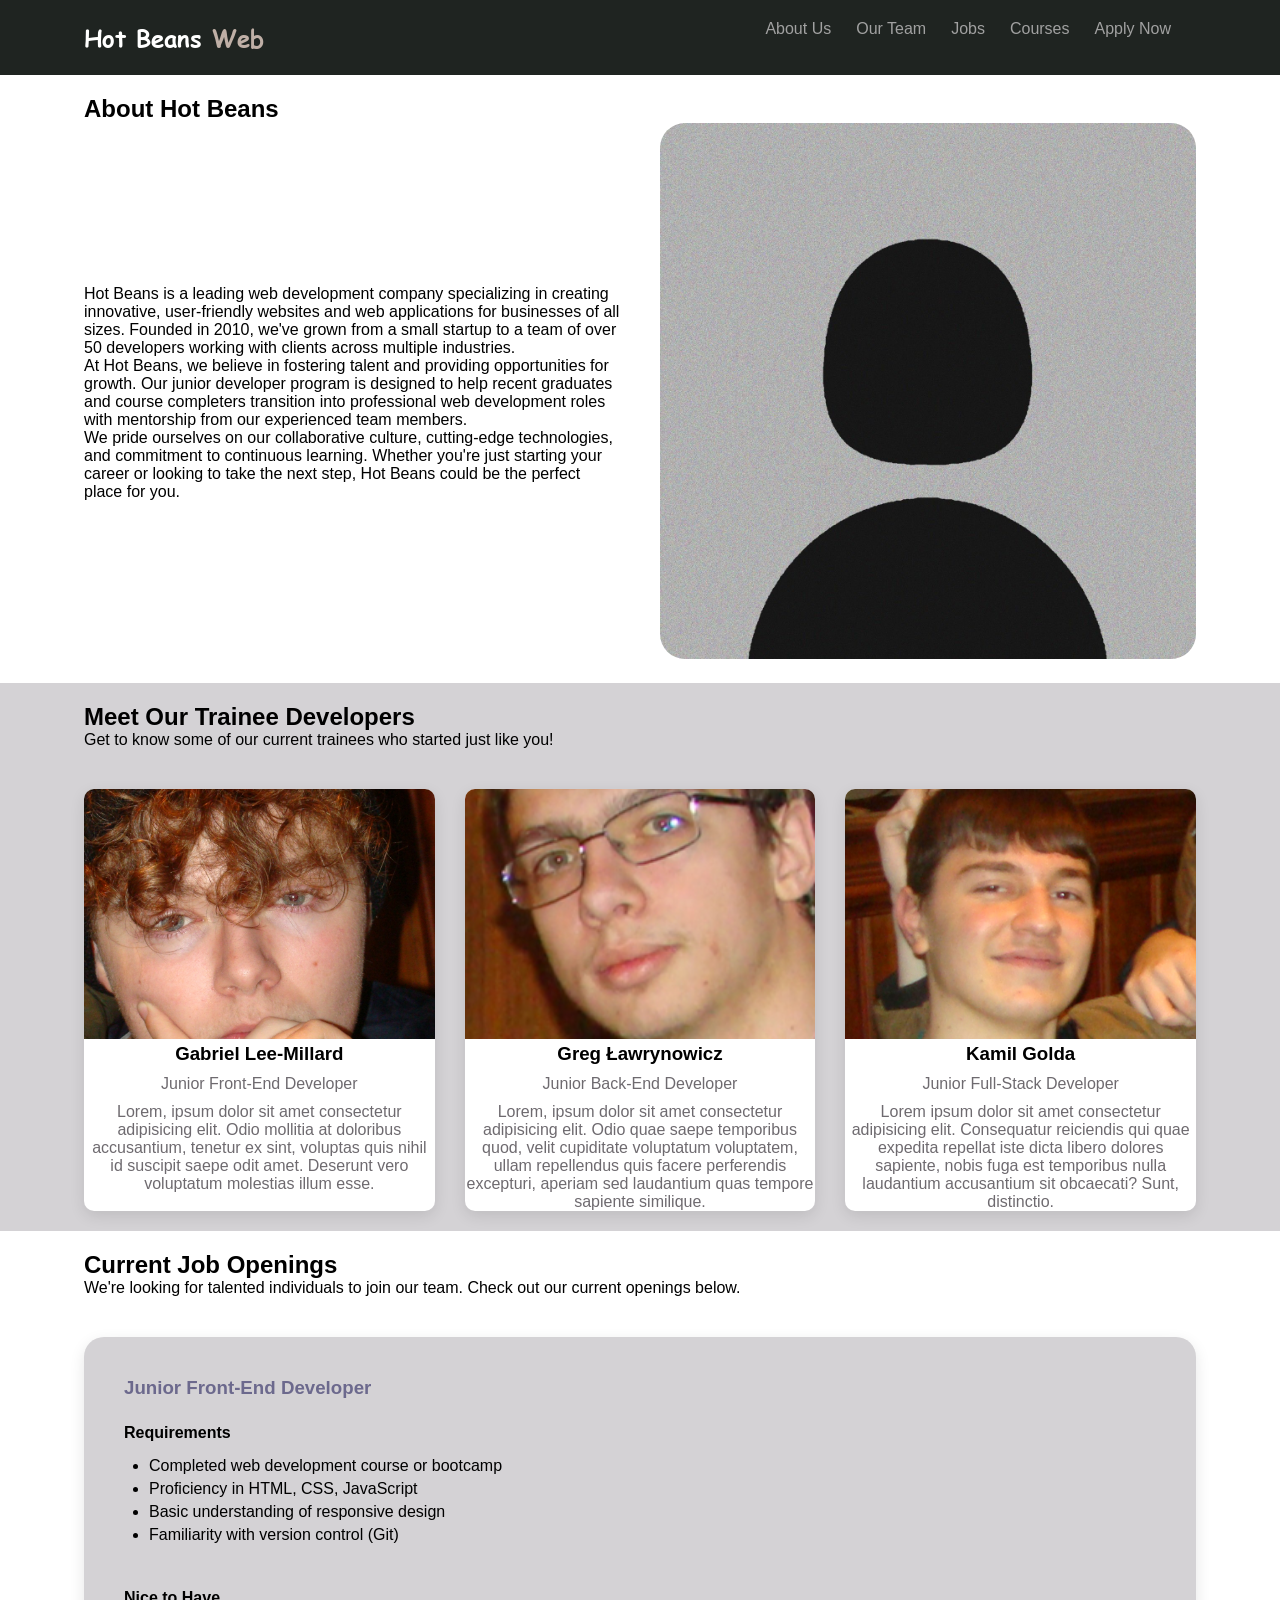
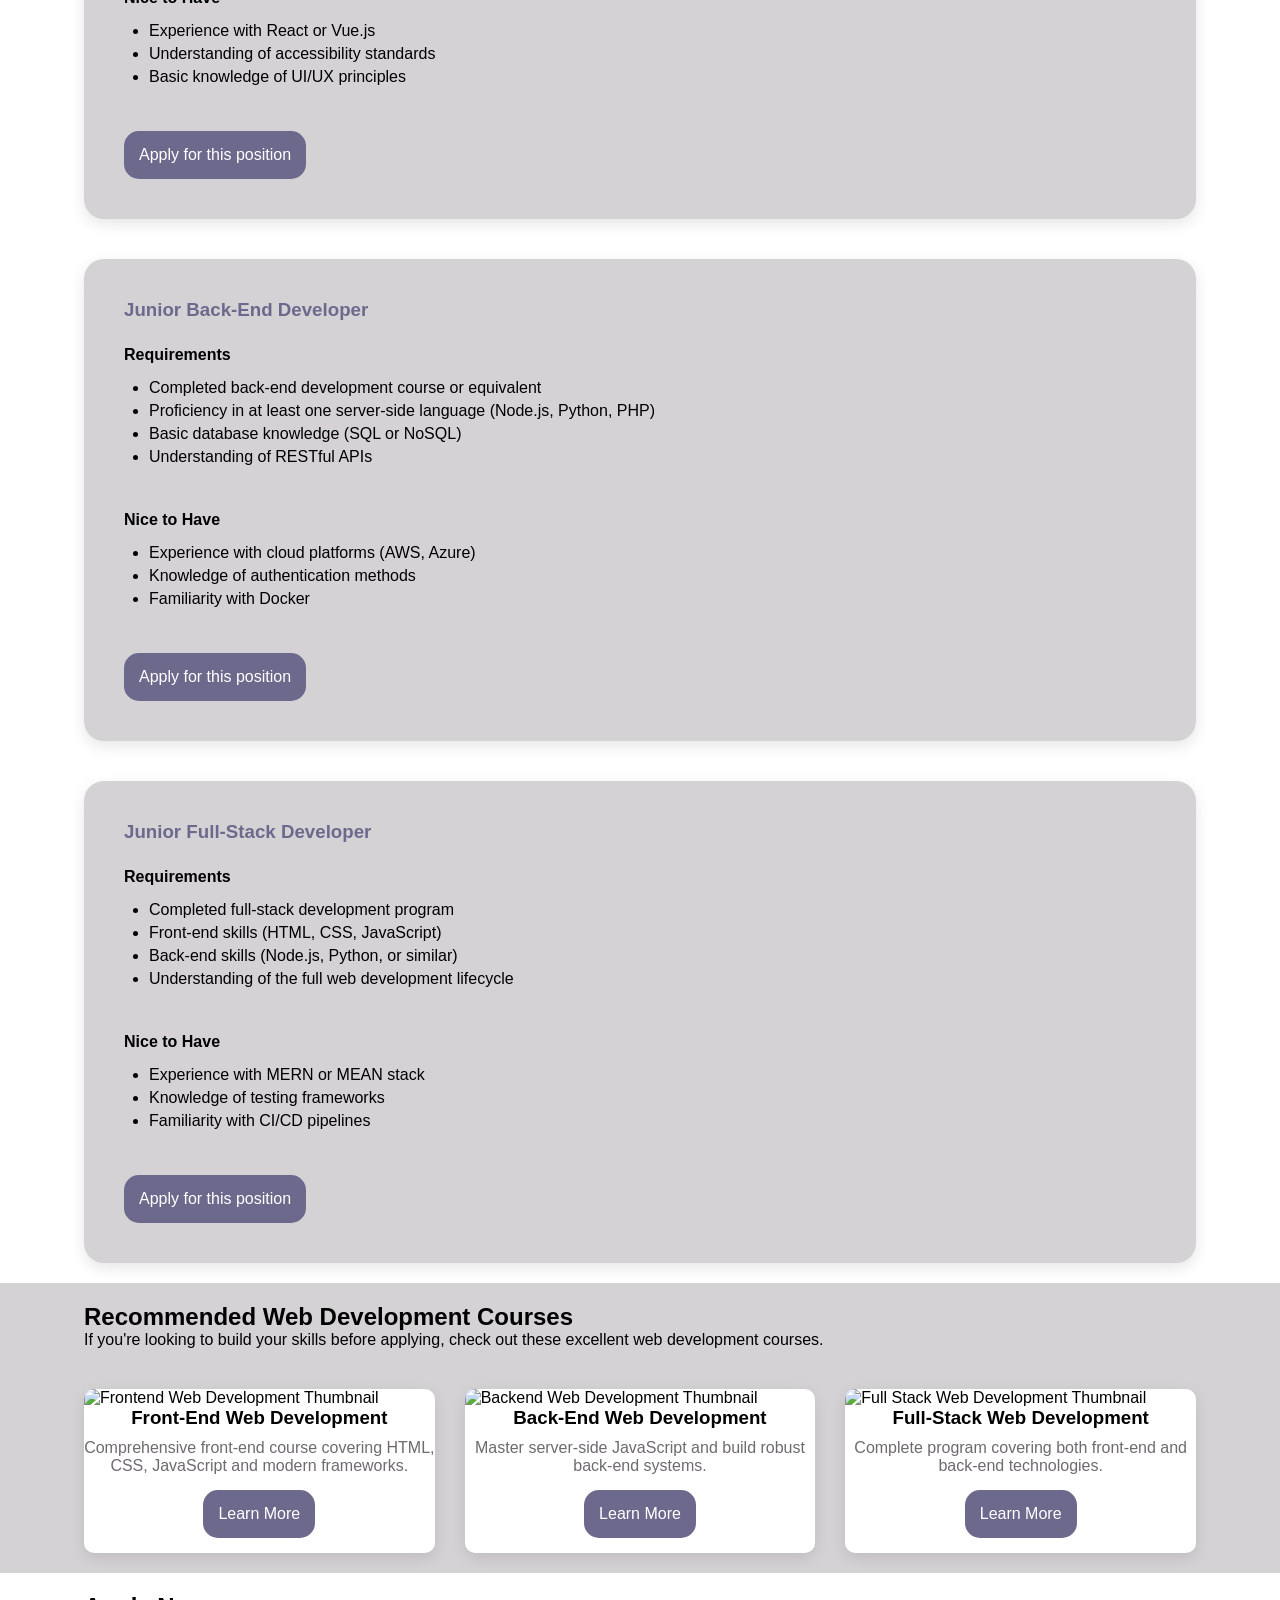
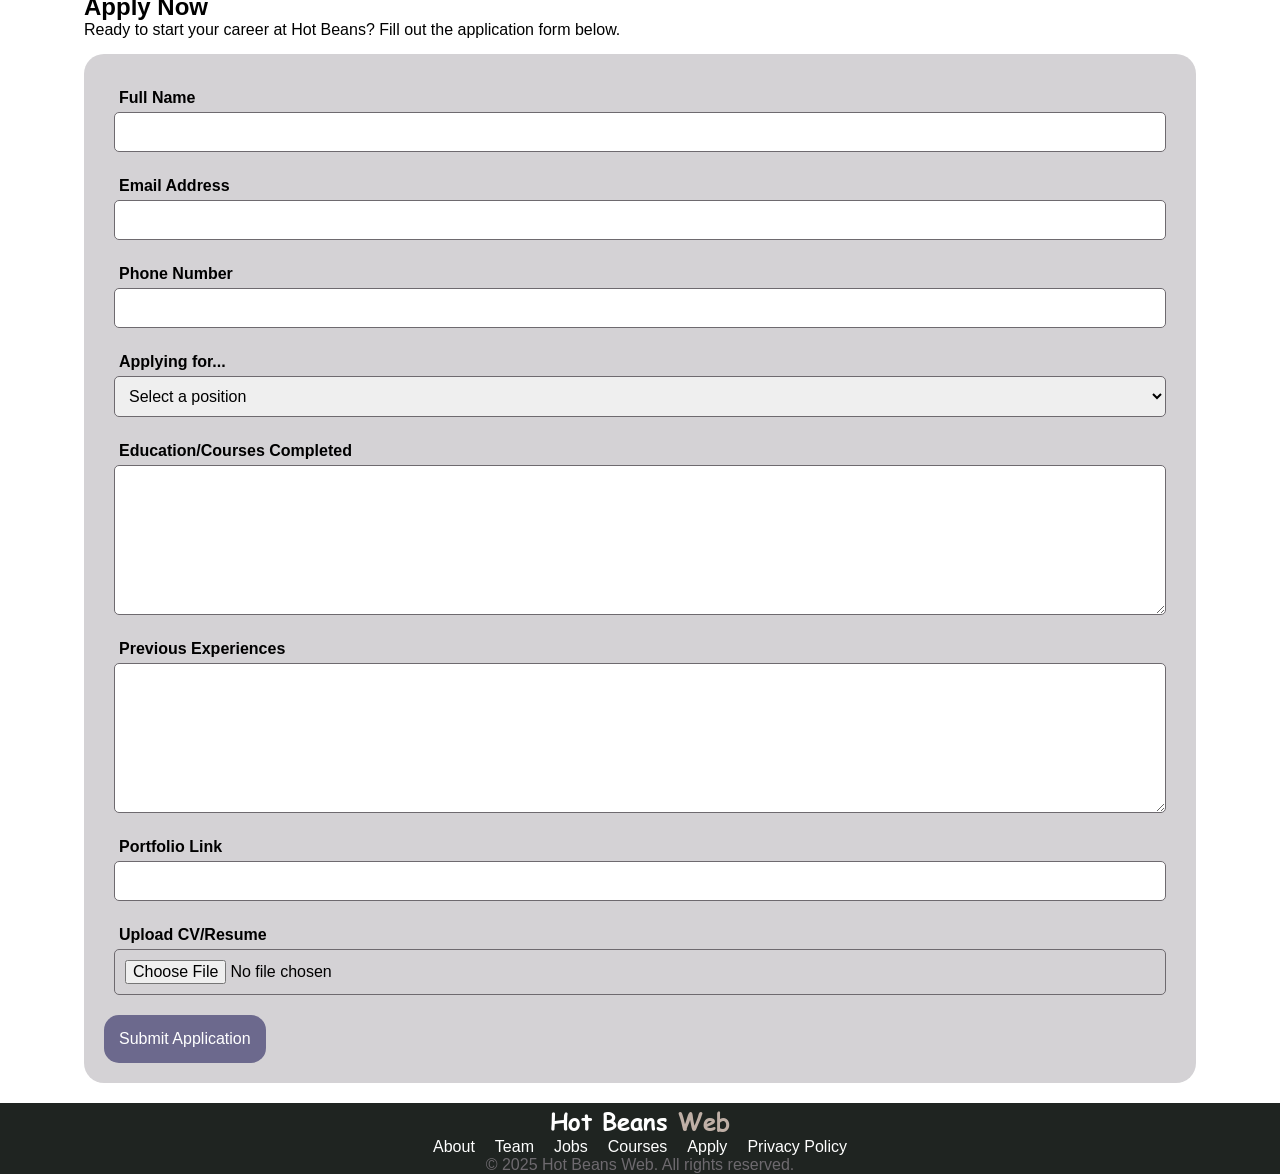
==== commit 6719832b: "added more alt text to courses" ====
--- a/index.html
+++ b/index.html
@@ -186,7 +186,7 @@
                     <!-- Card 1 -->
                     <div class="column-card">
                         <div class="card-image">
-                            <img src="http://img.youtube.com/vi/zJSY8tbf_ys/0.jpg">
+                            <img src="http://img.youtube.com/vi/zJSY8tbf_ys/0.jpg" alt="Frontend Web Development Thumbnail">
                         </div>
 
                         <div class="card-info">
@@ -199,7 +199,7 @@
                     <!-- Card 2 -->
                     <div class="column-card">
                         <div class="card-image">
-                            <img src="http://img.youtube.com/vi/_IC6wEt6KRc/0.jpg">
+                            <img src="http://img.youtube.com/vi/_IC6wEt6KRc/0.jpg" alt="Backend Web Development Thumbnail">
                         </div>
 
                         <div class="card-info">
@@ -212,7 +212,7 @@
                     <!-- Card 3 -->
                     <div class="column-card">
                         <div class="card-image">
-                            <img src="http://img.youtube.com/vi/nu_pCVPKzTk/0.jpg">
+                            <img src="http://img.youtube.com/vi/nu_pCVPKzTk/0.jpg" alt="Full Stack Web Development Thumbnail">
                         </div>
 
                         <div class="card-info">
@@ -310,4 +310,4 @@
 
         <script src="js/validation.js"></script>
     </body>
-</html>+</html>
--- a/css/main.css
+++ b/css/main.css
@@ -50,6 +50,15 @@
     background-color: var(--dim-gray);
 }
 
+.container {
+    display: block;
+    width: 90%;
+    max-width: 1200px;
+    margin: 0 auto;
+    padding: 0 20px;
+}
+
+/* Navbar */
 header {
     background-color: var(--eerie-black);
     padding: 20px 0;
@@ -63,15 +72,6 @@
     justify-content: space-between;
 }
 
-.container {
-    display: block;
-    width: 90%;
-    max-width: 1200px;
-    margin: 0 auto;
-    padding: 0 20px;
-}
-
-/* Navbar */
 .logo {
     font-size: 24px;
     font-weight: bold;
@@ -89,7 +89,7 @@
 }
 
 .nav-links a {
-    color: #646464;
+    color: #a1a1a1;
     transition: color 0.3s ease;
 }
 
@@ -307,4 +307,4 @@
     .apply-form .button {
         width: 100%;
     }
-}+}
